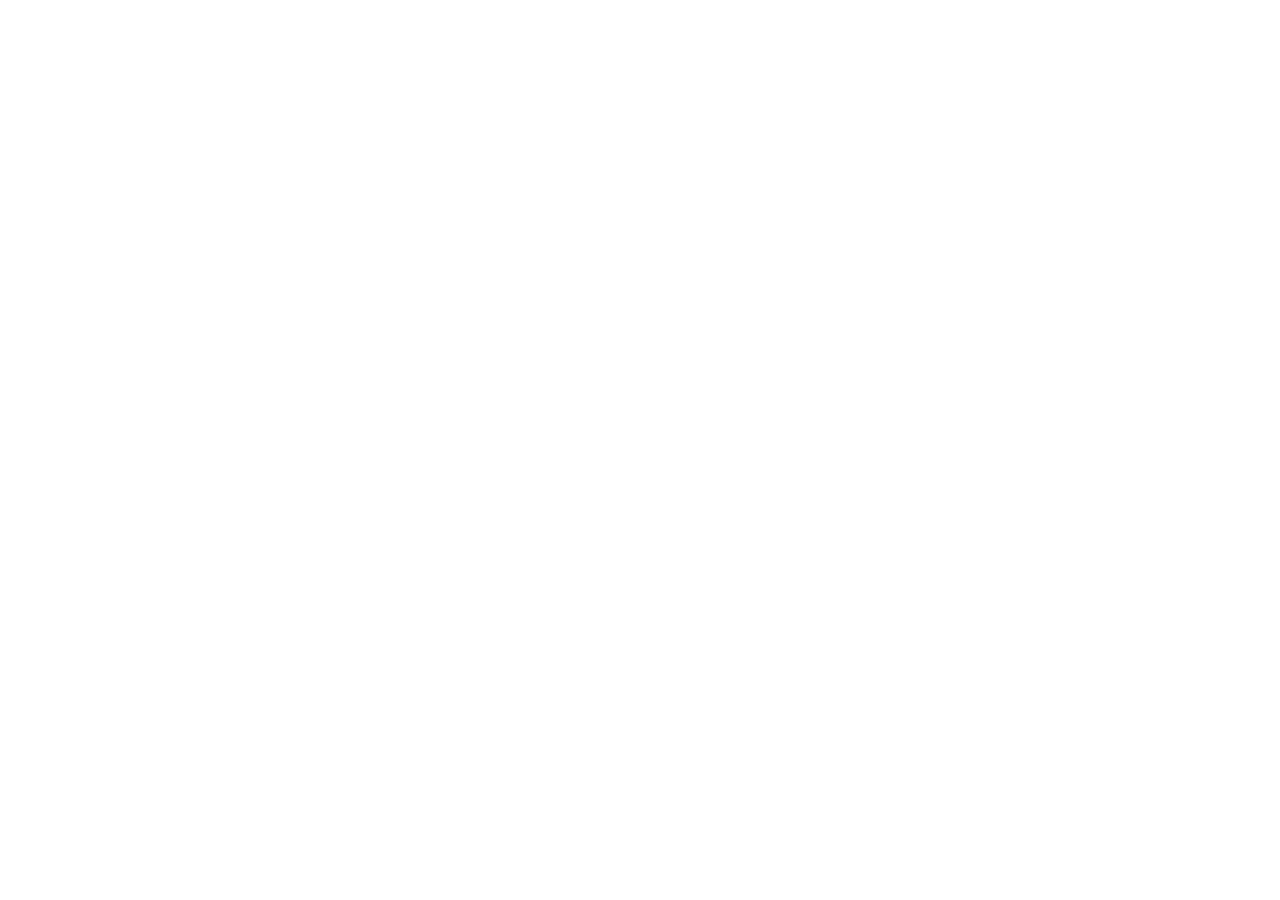
==== index.html @ 7d5607b9 "el html de el frontend" ====
<!DOCTYPE html>
<html lang=es>
<head>
    <meta charset=UTF-8>
    <meta name=viewport content=width=device-width, initial-scale=1.0>
    <title>Gato App</title>
    <link rel=stylesheet href=styles.css>
</head>
<body>
    <p id=mensaje></p>
    <script src=script.js></script>
</body>
</html>
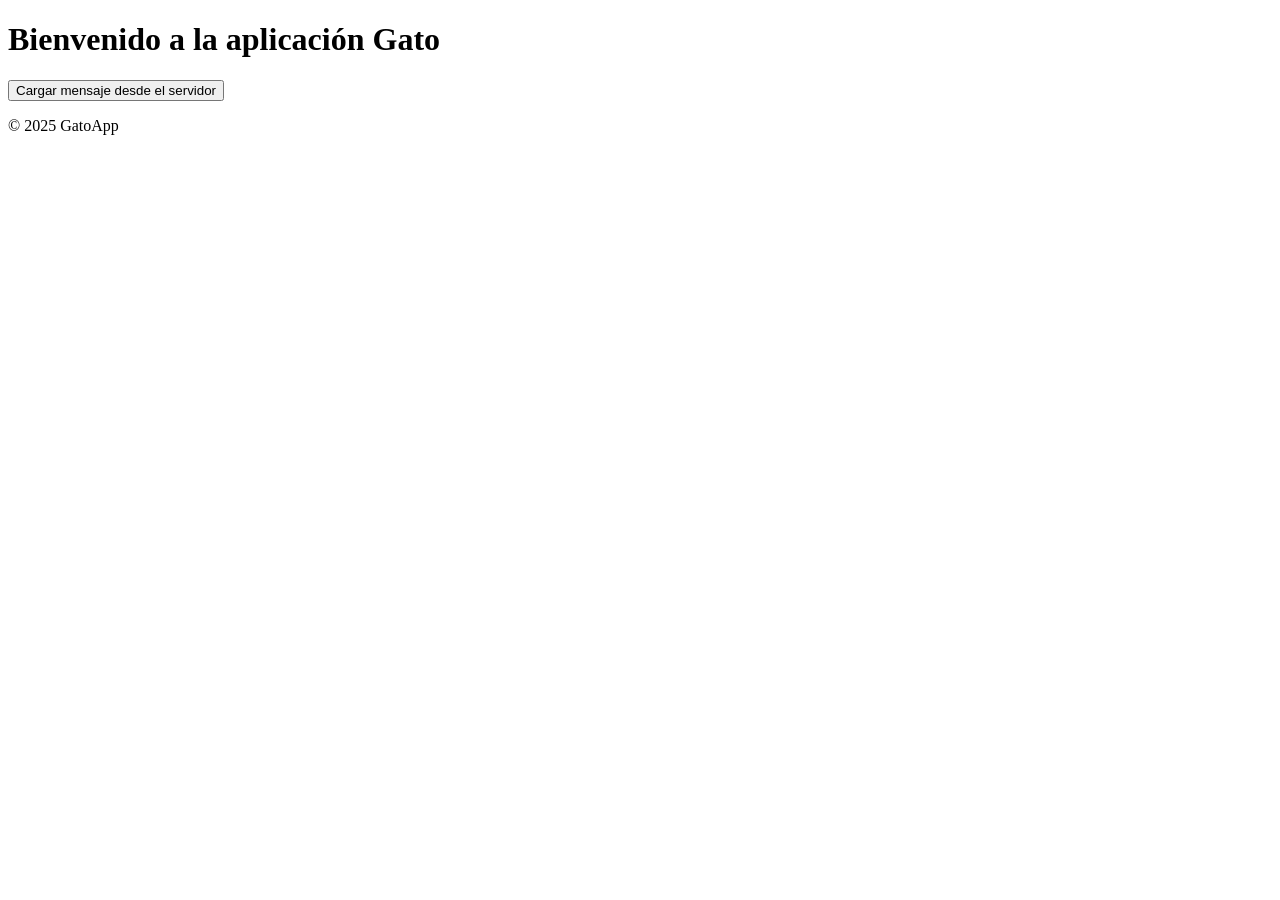
==== commit 9befecb6: "Update index.html modificacion de codigo" ====
--- a/index.html
+++ b/index.html
@@ -1,13 +1,26 @@
 <!DOCTYPE html>
-<html lang=es>
+<html lang="es">
 <head>
-    <meta charset=UTF-8>
-    <meta name=viewport content=width=device-width, initial-scale=1.0>
-    <title>Gato App</title>
-    <link rel=stylesheet href=styles.css>
+    <meta charset="UTF-8">
+    <meta name="viewport" content="width=device-width, initial-scale=1.0">
+    <title>Aplicación Gato</title>
+    <link rel="stylesheet" href="styles.css">
 </head>
 <body>
-    <p id=mensaje></p>
-    <script src=script.js></script>
+<div class="container">
+    <header>
+        <h1>Bienvenido a la aplicación Gato</h1>
+    </header>
+    <main>
+        <div class="content">
+            <p id="message"></p>
+            <button id="loadButton">Cargar mensaje desde el servidor</button>
+        </div>
+    </main>
+    <footer>
+        <p>&copy; 2025 GatoApp</p>
+    </footer>
+</div>
+<script src="app.js"></script>
 </body>
 </html>
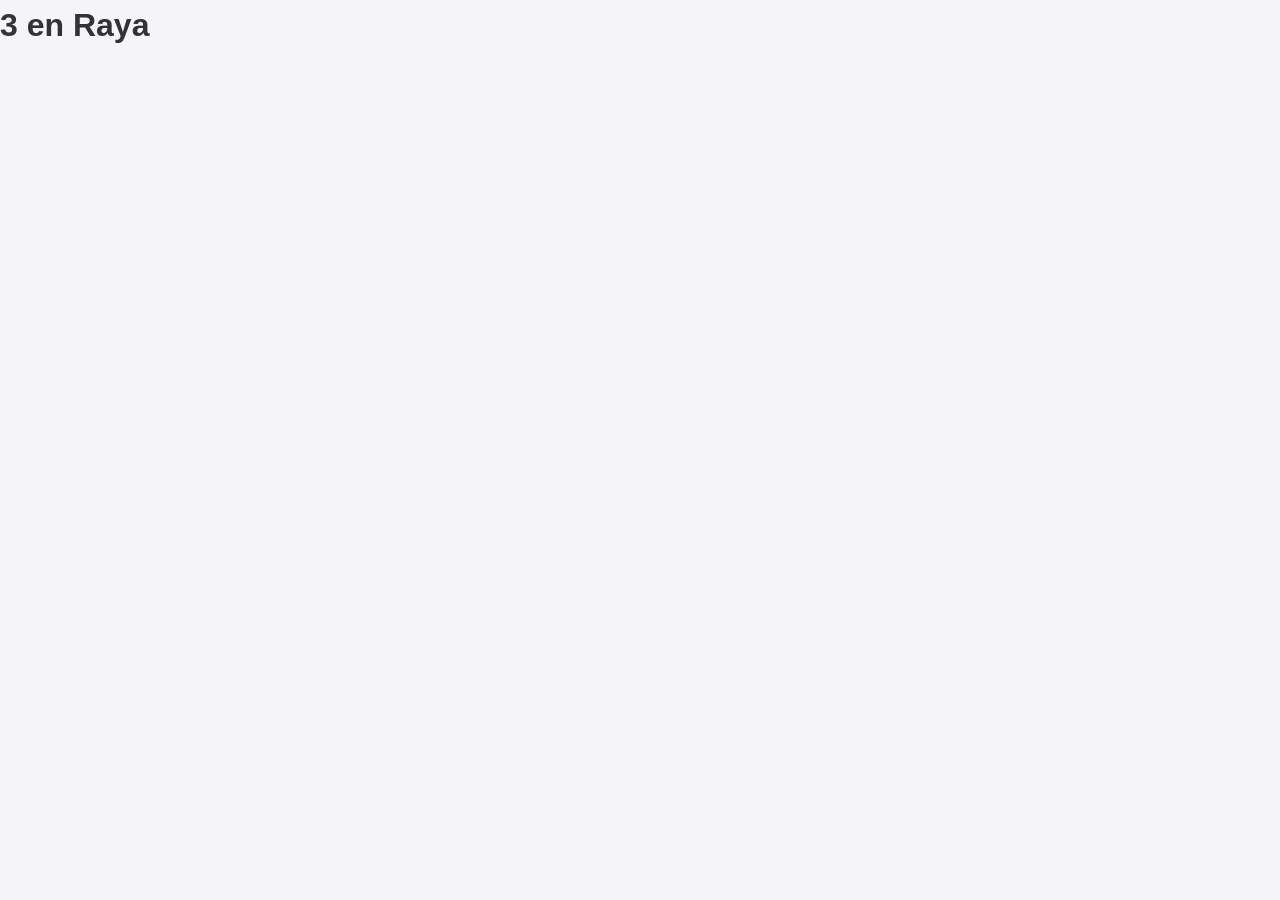
==== commit 834bad5f: "Update index.html" ====
--- a/index.html
+++ b/index.html
@@ -3,24 +3,23 @@
 <head>
     <meta charset="UTF-8">
     <meta name="viewport" content="width=device-width, initial-scale=1.0">
-    <title>Aplicación Gato</title>
+    <title>Juego 3 en Raya</title>
     <link rel="stylesheet" href="styles.css">
 </head>
 <body>
-<div class="container">
-    <header>
-        <h1>Bienvenido a la aplicación Gato</h1>
-    </header>
-    <main>
-        <div class="content">
-            <p id="message"></p>
-            <button id="loadButton">Cargar mensaje desde el servidor</button>
-        </div>
-    </main>
-    <footer>
-        <p>&copy; 2025 GatoApp</p>
-    </footer>
-</div>
-<script src="app.js"></script>
+    <h1>3 en Raya</h1>
+    <div id="game-board">
+        <div class="cell" data-id="0"></div>
+        <div class="cell" data-id="1"></div>
+        <div class="cell" data-id="2"></div>
+        <div class="cell" data-id="3"></div>
+        <div class="cell" data-id="4"></div>
+        <div class="cell" data-id="5"></div>
+        <div class="cell" data-id="6"></div>
+        <div class="cell" data-id="7"></div>
+        <div class="cell" data-id="8"></div>
+    </div>
+    <script src="/socket.io/socket.io.js"></script>
+    <script src="script.js"></script>
 </body>
 </html>
--- a/styles.css
+++ b/styles.css
@@ -0,0 +1,63 @@
+* {
+  margin: 0;
+  padding: 0;
+  box-sizing: border-box;
+}
+
+body {
+  font-family: Arial, sans-serif;
+  background-color: #f4f4f9;
+  color: #333;
+  line-height: 1.6;
+}
+
+.container {
+  width: 100%;
+  max-width: 1200px;
+  margin: 0 auto;
+  padding: 20px;
+  text-align: center;
+}
+
+header {
+  background-color: #ff7043;
+  padding: 10px 0;
+}
+
+header h1 {
+  color: white;
+  font-size: 2.5rem;
+}
+
+.content {
+  margin-top: 20px;
+}
+
+#loadButton {
+  background-color: #4caf50;
+  color: white;
+  border: none;
+  padding: 10px 20px;
+  cursor: pointer;
+  font-size: 1rem;
+  border-radius: 5px;
+}
+
+#loadButton:hover {
+  background-color: #45a049;
+}
+
+#message {
+  margin-top: 20px;
+  font-size: 1.2rem;
+  color: #555;
+}
+
+footer {
+  background-color: #333;
+  color: white;
+  padding: 10px;
+  position: fixed;
+  bottom: 0;
+  width: 100%;
+}
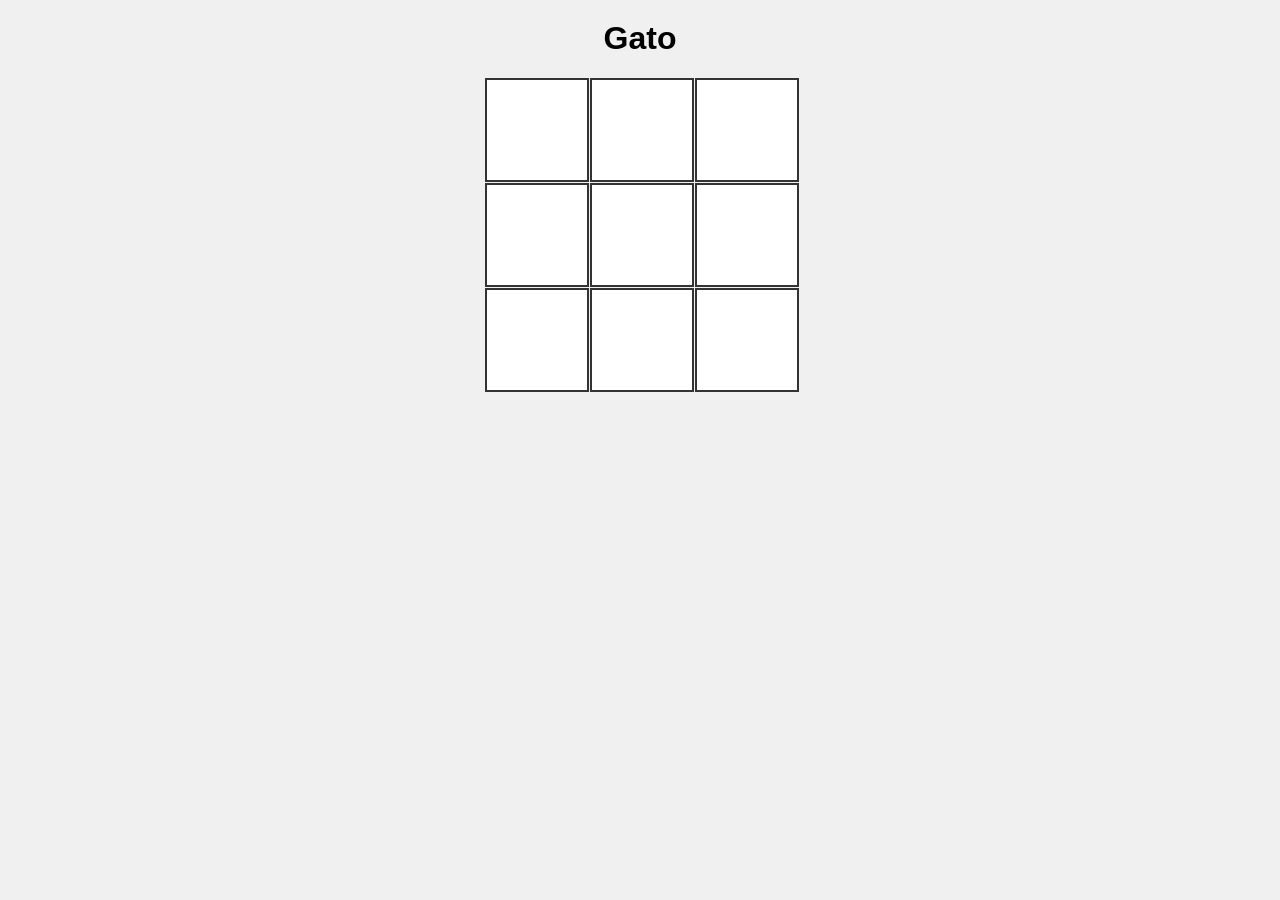
==== commit b343fc46: "Update index.html" ====
--- a/index.html
+++ b/index.html
@@ -3,11 +3,11 @@
 <head>
     <meta charset="UTF-8">
     <meta name="viewport" content="width=device-width, initial-scale=1.0">
-    <title>Juego 3 en Raya</title>
+    <title>Gato</title>
     <link rel="stylesheet" href="styles.css">
 </head>
 <body>
-    <h1>3 en Raya</h1>
+    <h1>Gato</h1>
     <div id="game-board">
         <div class="cell" data-id="0"></div>
         <div class="cell" data-id="1"></div>
--- a/styles.css
+++ b/styles.css
@@ -1,63 +1,36 @@
-* {
-  margin: 0;
-  padding: 0;
-  box-sizing: border-box;
+body {
+    font-family: Arial, sans-serif;
+    text-align: center;
+    margin: 0;
+    padding: 0;
+    background-color: #f0f0f0;
 }
 
-body {
-  font-family: Arial, sans-serif;
-  background-color: #f4f4f9;
-  color: #333;
-  line-height: 1.6;
+h1 {
+    margin-top: 20px;
 }
 
-.container {
-  width: 100%;
-  max-width: 1200px;
-  margin: 0 auto;
-  padding: 20px;
-  text-align: center;
+#game-board {
+    display: grid;
+    grid-template-columns: repeat(3, 100px);
+    grid-template-rows: repeat(3, 100px);
+    gap: 5px;
+    margin-top: 20px;
+    justify-content: center;
 }
 
-header {
-  background-color: #ff7043;
-  padding: 10px 0;
+.cell {
+    width: 100px;
+    height: 100px;
+    display: flex;
+    align-items: center;
+    justify-content: center;
+    border: 2px solid #333;
+    font-size: 36px;
+    cursor: pointer;
+    background-color: white;
 }
 
-header h1 {
-  color: white;
-  font-size: 2.5rem;
+.cell:hover {
+    background-color: #ddd;
 }
-
-.content {
-  margin-top: 20px;
-}
-
-#loadButton {
-  background-color: #4caf50;
-  color: white;
-  border: none;
-  padding: 10px 20px;
-  cursor: pointer;
-  font-size: 1rem;
-  border-radius: 5px;
-}
-
-#loadButton:hover {
-  background-color: #45a049;
-}
-
-#message {
-  margin-top: 20px;
-  font-size: 1.2rem;
-  color: #555;
-}
-
-footer {
-  background-color: #333;
-  color: white;
-  padding: 10px;
-  position: fixed;
-  bottom: 0;
-  width: 100%;
-}
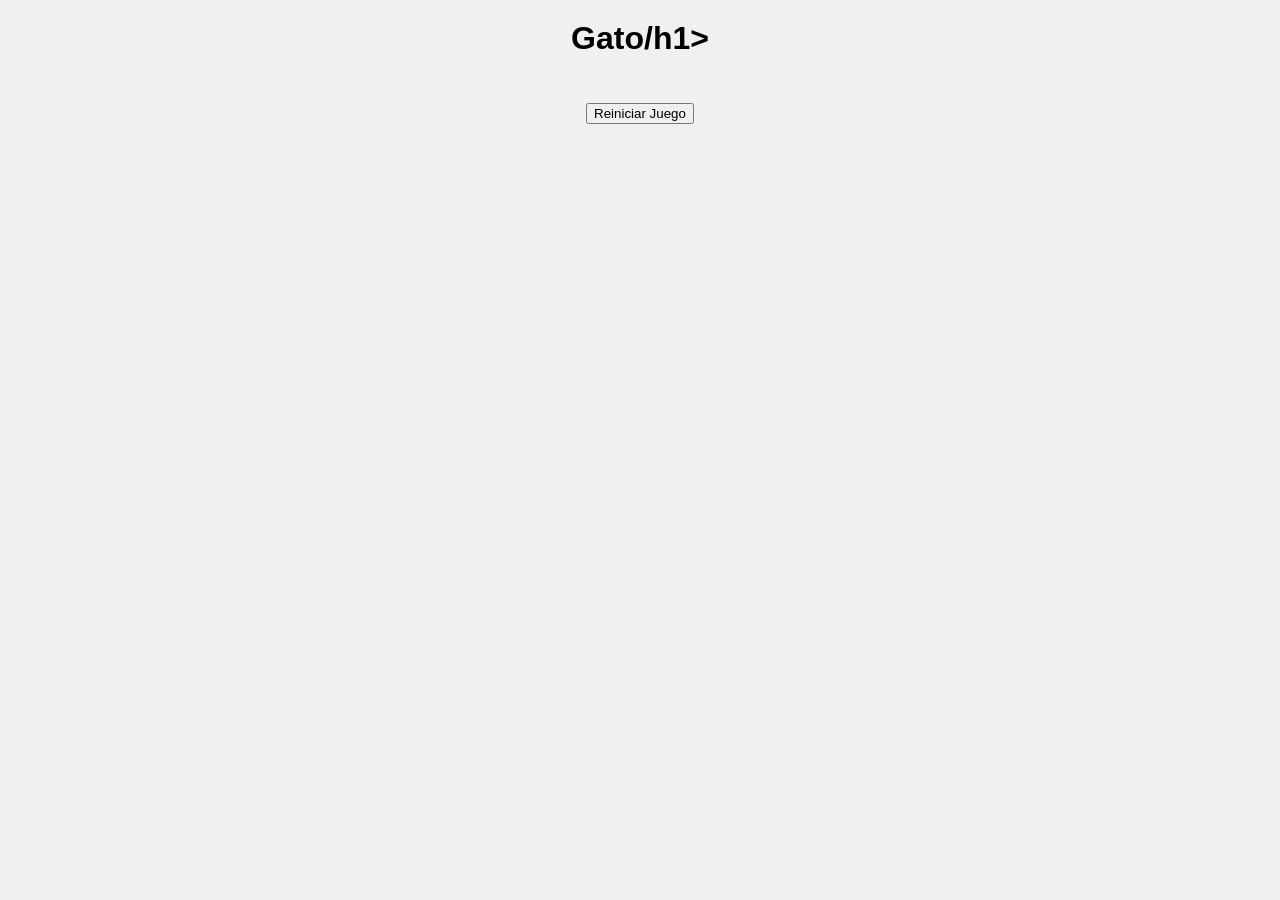
==== commit bf1f4d20: "Update index.html" ====
--- a/index.html
+++ b/index.html
@@ -1,25 +1,26 @@
 <!DOCTYPE html>
 <html lang="es">
 <head>
-    <meta charset="UTF-8">
-    <meta name="viewport" content="width=device-width, initial-scale=1.0">
-    <title>Gato</title>
-    <link rel="stylesheet" href="styles.css">
+  <meta charset="UTF-8">
+  <meta name="viewport" content="width=device-width, initial-scale=1.0">
+  <title>Gato</title>
+  <link rel="stylesheet" href="styles.css">
 </head>
 <body>
-    <h1>Gato</h1>
-    <div id="game-board">
-        <div class="cell" data-id="0"></div>
-        <div class="cell" data-id="1"></div>
-        <div class="cell" data-id="2"></div>
-        <div class="cell" data-id="3"></div>
-        <div class="cell" data-id="4"></div>
-        <div class="cell" data-id="5"></div>
-        <div class="cell" data-id="6"></div>
-        <div class="cell" data-id="7"></div>
-        <div class="cell" data-id="8"></div>
-    </div>
-    <script src="/socket.io/socket.io.js"></script>
-    <script src="script.js"></script>
+  <h1>Gato/h1>
+  <div id="tablero">
+    <div class="celda" id="0" onclick="hacerJugada(0)"></div>
+    <div class="celda" id="1" onclick="hacerJugada(1)"></div>
+    <div class="celda" id="2" onclick="hacerJugada(2)"></div>
+    <div class="celda" id="3" onclick="hacerJugada(3)"></div>
+    <div class="celda" id="4" onclick="hacerJugada(4)"></div>
+    <div class="celda" id="5" onclick="hacerJugada(5)"></div>
+    <div class="celda" id="6" onclick="hacerJugada(6)"></div>
+    <div class="celda" id="7" onclick="hacerJugada(7)"></div>
+    <div class="celda" id="8" onclick="hacerJugada(8)"></div>
+  </div>
+  <p id="mensaje"></p>
+  <button onclick="reiniciarJuego()">Reiniciar Juego</button>
+  <script src="script.js"></script>
 </body>
 </html>
--- a/styles.css
+++ b/styles.css
@@ -28,7 +28,7 @@
     border: 2px solid #333;
     font-size: 36px;
     cursor: pointer;
-    background-color: white;
+    background-color: blue;
 }
 
 .cell:hover {
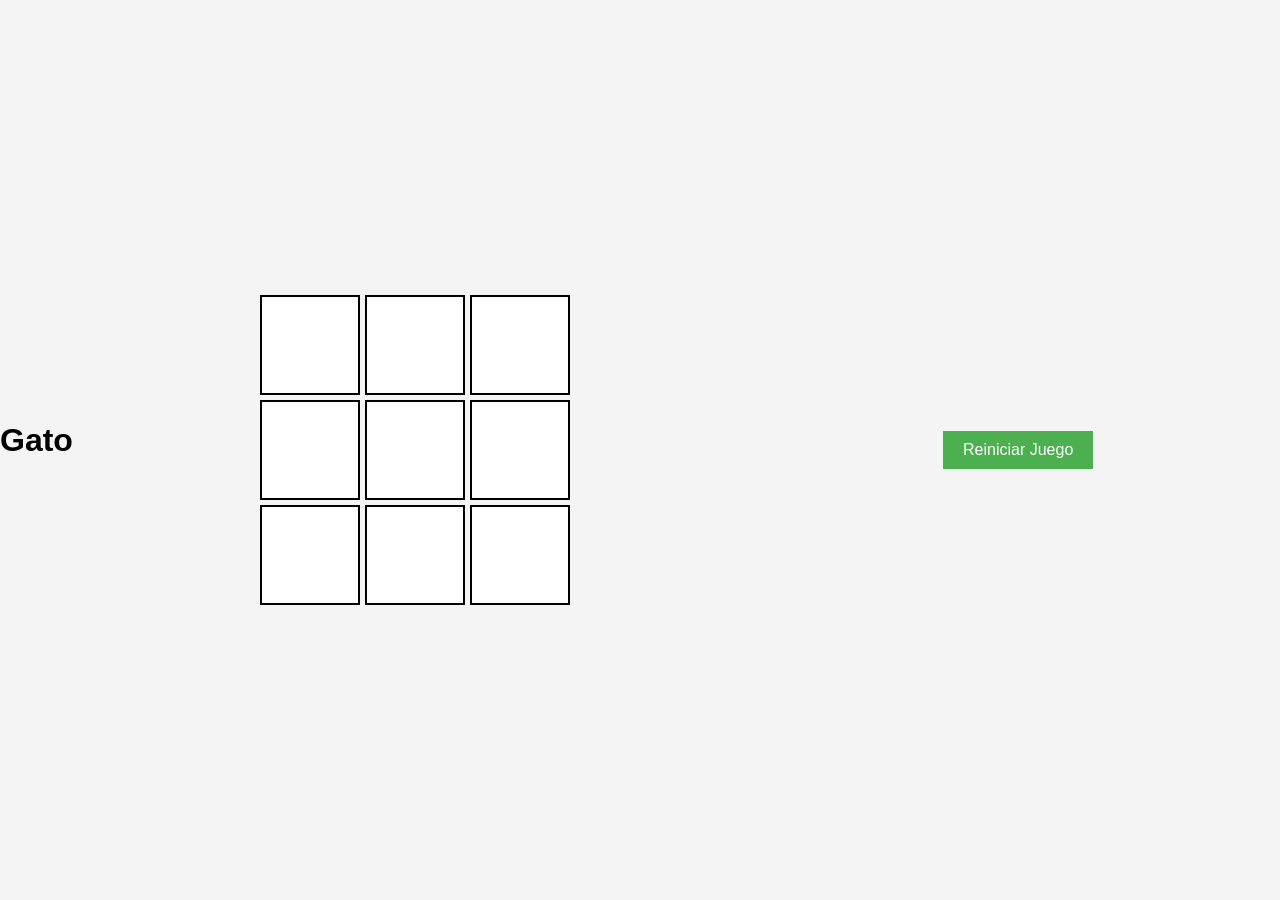
==== commit 40e88367: "Update index.html" ====
--- a/index.html
+++ b/index.html
@@ -7,7 +7,7 @@
   <link rel="stylesheet" href="styles.css">
 </head>
 <body>
-  <h1>Gato/h1>
+  <h1>Gato</h1>
   <div id="tablero">
     <div class="celda" id="0" onclick="hacerJugada(0)"></div>
     <div class="celda" id="1" onclick="hacerJugada(1)"></div>
--- a/styles.css
+++ b/styles.css
@@ -1,36 +1,68 @@
+* {
+  margin: 0;
+  padding: 0;
+  box-sizing: border-box;
+}
+
 body {
-    font-family: Arial, sans-serif;
-    text-align: center;
-    margin: 0;
-    padding: 0;
-    background-color: #f0f0f0;
+  font-family: Arial, sans-serif;
+  display: flex;
+  justify-content: center;
+  align-items: center;
+  height: 100vh;
+  background-color: #f4f4f4;
 }
 
 h1 {
-    margin-top: 20px;
+  text-align: center;
+  margin-bottom: 20px;
 }
 
-#game-board {
-    display: grid;
-    grid-template-columns: repeat(3, 100px);
-    grid-template-rows: repeat(3, 100px);
-    gap: 5px;
-    margin-top: 20px;
-    justify-content: center;
+#tablero {
+  display: grid;
+  grid-template-columns: repeat(3, 100px);
+  grid-template-rows: repeat(3, 100px);
+  gap: 5px;
+  margin: 0 auto;
+  max-width: 320px;
 }
 
-.cell {
-    width: 100px;
-    height: 100px;
-    display: flex;
-    align-items: center;
-    justify-content: center;
-    border: 2px solid #333;
-    font-size: 36px;
-    cursor: pointer;
-    background-color: blue;
+.celda {
+  width: 100px;
+  height: 100px;
+  background-color: #fff;
+  border: 2px solid #000;
+  display: flex;
+  justify-content: center;
+  align-items: center;
+  font-size: 50px;
+  font-weight: bold;
+  cursor: pointer;
+  transition: background-color 0.2s ease;
 }
 
-.cell:hover {
-    background-color: #ddd;
+.celda:hover {
+  background-color: #f0f0f0;
 }
+
+button {
+  display: block;
+  margin: 20px auto;
+  padding: 10px 20px;
+  font-size: 16px;
+  background-color: #4CAF50;
+  color: white;
+  border: none;
+  cursor: pointer;
+}
+
+button:hover {
+  background-color: #45a049;
+}
+
+#mensaje {
+  text-align: center;
+  font-size: 18px;
+  margin-top: 20px;
+  font-weight: bold;
+}
